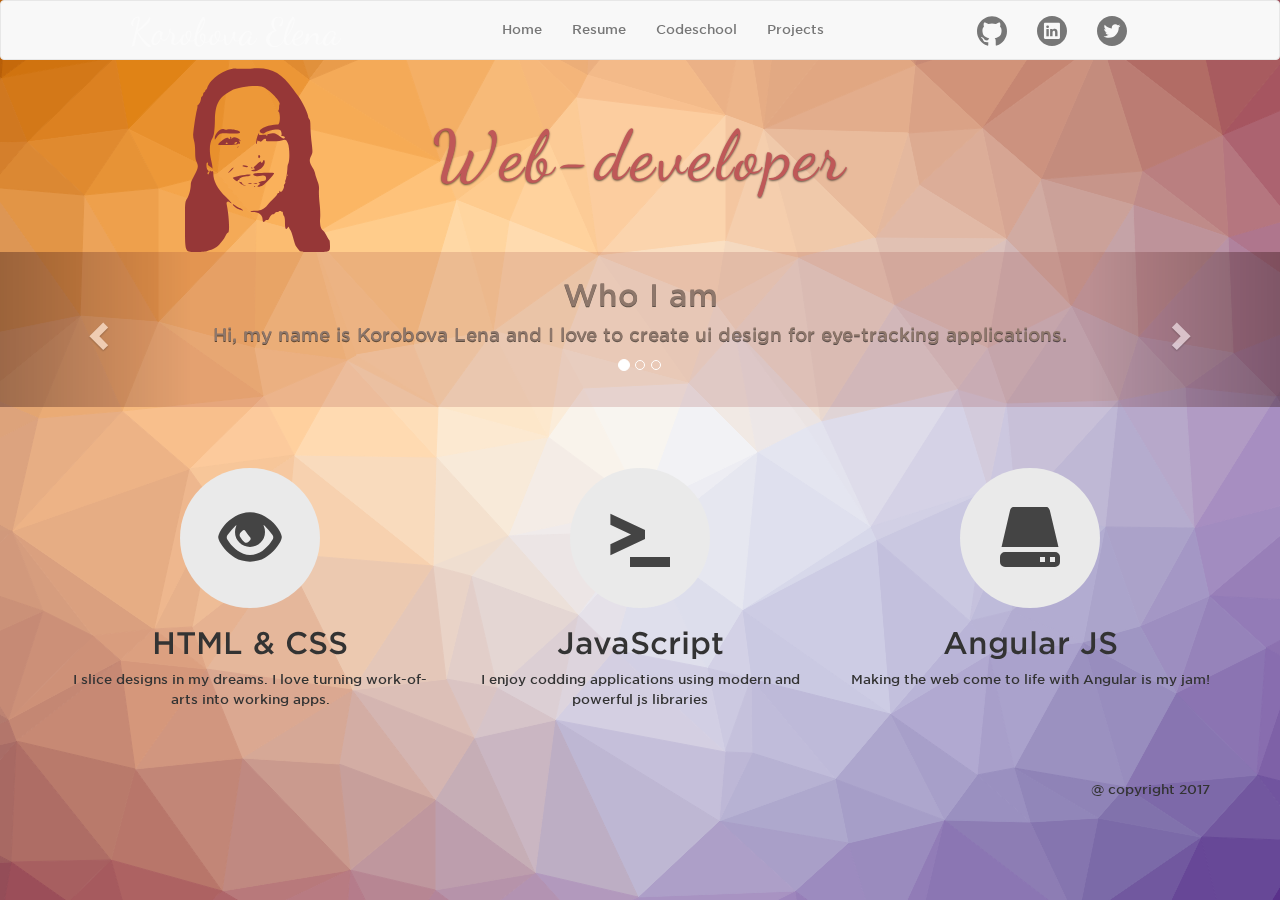
==== index.html @ 20368db1 "1" ====
<!DOCTYPE html>
<html lang="en">
<head>
  <meta charset="UTF-8">
  <script type='text/javascript' src="https://cdnjs.cloudflare.com/ajax/libs/jquery/3.1.0/jquery.min.js"></script>
  <meta name="viewport" content="width=device-width; initial-scale=1.0; maximum-scale=1.0;">
  <link rel="stylesheet" href="https://maxcdn.bootstrapcdn.com/bootstrap/3.3.7/css/bootstrap.min.css" integrity="sha384-BVYiiSIFeK1dGmJRAkycuHAHRg32OmUcww7on3RYdg4Va+PmSTsz/K68vbdEjh4u" crossorigin="anonymous">
  <link rel="stylesheet" href="main.css">
   <link rel="stylesheet" type="text/css" href="card-4.css" />
    <link rel="stylesheet" type="text/css" href="pattern-4.css" />
  <title>HTML Portfolio</title>
  <script type="text/javascript">
  jQuery(document).ready(function(){
	jQuery(".titleWrapper").addClass("ready");
	
jQuery(".titleWrapper h1").each(function(){
	var fullString;
	var characters = jQuery(this).text().split("");
	
	$this = jQuery(this);
	$this.empty();
	$.each(characters, function (i, el) {
		if(el == " "){el = "&nbsp;"};
    $this.append("<span>" + el + "</span");
	});
		
});
	
});

  </script>
  <script>
    if (navigator.userAgent.toLowerCase().indexOf('firefox') > -1) {
        var root = document.getElementsByTagName('html')[0];
        root.setAttribute('class', 'ff');
    };
    </script>
</head>
<body class="demo-4">
  <!--
    Previous project placeholder begins
  -->
 <nav class="navbar navbar-default">
   <div class="container flex">
     <!-- Brand and toggle get grouped for better mobile display -->
     <div class="navbar-header">
       <button type="button" class="navbar-toggle collapsed" data-toggle="collapse" data-target="#portfolio-collapse-menu">
         <span class="sr-only">Toggle navigation</span>
         <span class="icon-bar"></span>
         <span class="icon-bar"></span>
         <span class="icon-bar"></span>
       </button>
       <a class="navbar-brand" href="index.html">
   <svg class="greeting" xmlns="http://www.w3.org/2000/svg" xmlns:xlink="http://www.w3.org/1999/xlink" viewBox="0 0 197 54">
    <text id="text" x="0" y="-30" font-size="30">Korobova Elena</text>
</svg>

</a>
     </div>

     <!-- Collect the nav links, forms, and other content for toggling -->
     <div class="collapse navbar-collapse" id="portfolio-collapse-menu">
       <ul class="nav navbar-nav">
         <li><a href="#">Home</a></li>
         <li><a href="resume.html">Resume</a></li>
		  <li><a href="bages.html">Codeschool</a></li>
		  <li><a href="folio.html">Projects</a></li>
       </ul>
     </div>
     <!-- /.navbar-collapse -->
	  <ul class="icons">
   <li>
   <!-- GitHub icon svg -->
  <a href="https://github.com/webokolux"> <svg version="1.1" id="Capa_1" xmlns="http://www.w3.org/2000/svg" xmlns:xlink="http://www.w3.org/1999/xlink" x="0px" y="0px"
	 width="438.549px" height="438.549px" viewBox="0 0 438.549 438.549" style="enable-background:new 0 0 438.549 438.549;"
	 xml:space="preserve">
<g>
	<path d="M409.132,114.573c-19.608-33.596-46.205-60.194-79.798-79.8C295.736,15.166,259.057,5.365,219.271,5.365
		c-39.781,0-76.472,9.804-110.063,29.408c-33.596,19.605-60.192,46.204-79.8,79.8C9.803,148.168,0,184.854,0,224.63
		c0,47.78,13.94,90.745,41.827,128.906c27.884,38.164,63.906,64.572,108.063,79.227c5.14,0.954,8.945,0.283,11.419-1.996
		c2.475-2.282,3.711-5.14,3.711-8.562c0-0.571-0.049-5.708-0.144-15.417c-0.098-9.709-0.144-18.179-0.144-25.406l-6.567,1.136
		c-4.187,0.767-9.469,1.092-15.846,1c-6.374-0.089-12.991-0.757-19.842-1.999c-6.854-1.231-13.229-4.086-19.13-8.559
		c-5.898-4.473-10.085-10.328-12.56-17.556l-2.855-6.57c-1.903-4.374-4.899-9.233-8.992-14.559
		c-4.093-5.331-8.232-8.945-12.419-10.848l-1.999-1.431c-1.332-0.951-2.568-2.098-3.711-3.429c-1.142-1.331-1.997-2.663-2.568-3.997
		c-0.572-1.335-0.098-2.43,1.427-3.289c1.525-0.859,4.281-1.276,8.28-1.276l5.708,0.853c3.807,0.763,8.516,3.042,14.133,6.851
		c5.614,3.806,10.229,8.754,13.846,14.842c4.38,7.806,9.657,13.754,15.846,17.847c6.184,4.093,12.419,6.136,18.699,6.136
		c6.28,0,11.704-0.476,16.274-1.423c4.565-0.952,8.848-2.383,12.847-4.285c1.713-12.758,6.377-22.559,13.988-29.41
		c-10.848-1.14-20.601-2.857-29.264-5.14c-8.658-2.286-17.605-5.996-26.835-11.14c-9.235-5.137-16.896-11.516-22.985-19.126
		c-6.09-7.614-11.088-17.61-14.987-29.979c-3.901-12.374-5.852-26.648-5.852-42.826c0-23.035,7.52-42.637,22.557-58.817
		c-7.044-17.318-6.379-36.732,1.997-58.24c5.52-1.715,13.706-0.428,24.554,3.853c10.85,4.283,18.794,7.952,23.84,10.994
		c5.046,3.041,9.089,5.618,12.135,7.708c17.705-4.947,35.976-7.421,54.818-7.421s37.117,2.474,54.823,7.421l10.849-6.849
		c7.419-4.57,16.18-8.758,26.262-12.565c10.088-3.805,17.802-4.853,23.134-3.138c8.562,21.509,9.325,40.922,2.279,58.24
		c15.036,16.18,22.559,35.787,22.559,58.817c0,16.178-1.958,30.497-5.853,42.966c-3.9,12.471-8.941,22.457-15.125,29.979
		c-6.191,7.521-13.901,13.85-23.131,18.986c-9.232,5.14-18.182,8.85-26.84,11.136c-8.662,2.286-18.415,4.004-29.263,5.146
		c9.894,8.562,14.842,22.077,14.842,40.539v60.237c0,3.422,1.19,6.279,3.572,8.562c2.379,2.279,6.136,2.95,11.276,1.995
		c44.163-14.653,80.185-41.062,108.068-79.226c27.88-38.161,41.825-81.126,41.825-128.906
		C438.536,184.851,428.728,148.168,409.132,114.573z"  fill="#777"/>
</g>

</svg></a>
   </li>
   <li>
   <!-- LinkedIn icon svg -->
   <a href=""><svg version="1.1" id="Capa_1" xmlns="http://www.w3.org/2000/svg" xmlns:xlink="http://www.w3.org/1999/xlink" x="0px" y="0px"
	 width="49.652px" height="49.652px" viewBox="0 0 49.652 49.652" style="enable-background:new 0 0 49.652 49.652;"
	 xml:space="preserve">
<g>
	<g>
		<g>
			<path d="M29.35,21.298c-2.125,0-3.074,1.168-3.605,1.988v-1.704h-4.002c0.052,1.128,0,12.041,0,12.041h4.002v-6.727
				c0-0.359,0.023-0.72,0.131-0.977c0.29-0.72,0.948-1.465,2.054-1.465c1.448,0,2.027,1.104,2.027,2.724v6.442h4.002h0.001v-6.905
				C33.958,23.019,31.983,21.298,29.35,21.298z M25.742,23.328h-0.025c0.008-0.014,0.02-0.027,0.025-0.041V23.328z"  fill="#777"/>
			<rect x="15.523" y="21.582" width="4.002" height="12.041"  fill="#777"/>
			<path d="M24.826,0C11.137,0,0,11.137,0,24.826c0,13.688,11.137,24.826,24.826,24.826c13.688,0,24.826-11.138,24.826-24.826
				C49.652,11.137,38.516,0,24.826,0z M37.991,36.055c0,1.056-0.876,1.91-1.959,1.91H13.451c-1.08,0-1.957-0.854-1.957-1.91V13.211
				c0-1.055,0.877-1.91,1.957-1.91h22.581c1.082,0,1.959,0.856,1.959,1.91V36.055z"  fill="#777"/>
			<path d="M17.551,15.777c-1.368,0-2.264,0.898-2.264,2.08c0,1.155,0.869,2.08,2.211,2.08h0.026c1.396,0,2.265-0.925,2.265-2.08
				C19.762,16.676,18.921,15.777,17.551,15.777z"  fill="#777"/>
		</g>
	</g>
</g>

</svg></a>
   </li>
   <li>
   <!-- Twitter logo svg -->
  <a href="https://twitter.com/webokolux"> <svg version="1.1" id="Capa_1" xmlns="http://www.w3.org/2000/svg" xmlns:xlink="http://www.w3.org/1999/xlink" x="0px" y="0px"
	 width="49.652px" height="49.652px" viewBox="0 0 49.652 49.652" style="enable-background:new 0 0 49.652 49.652;"
	 xml:space="preserve">
<g>
	<g>
		<path d="M24.826,0C11.137,0,0,11.137,0,24.826c0,13.688,11.137,24.826,24.826,24.826c13.688,0,24.826-11.138,24.826-24.826
			C49.652,11.137,38.516,0,24.826,0z M35.901,19.144c0.011,0.246,0.017,0.494,0.017,0.742c0,7.551-5.746,16.255-16.259,16.255
			c-3.227,0-6.231-0.943-8.759-2.565c0.447,0.053,0.902,0.08,1.363,0.08c2.678,0,5.141-0.914,7.097-2.446
			c-2.5-0.046-4.611-1.698-5.338-3.969c0.348,0.066,0.707,0.103,1.074,0.103c0.521,0,1.027-0.068,1.506-0.199
			c-2.614-0.524-4.583-2.833-4.583-5.603c0-0.024,0-0.049,0.001-0.072c0.77,0.427,1.651,0.685,2.587,0.714
			c-1.532-1.023-2.541-2.773-2.541-4.755c0-1.048,0.281-2.03,0.773-2.874c2.817,3.458,7.029,5.732,11.777,5.972
			c-0.098-0.419-0.147-0.854-0.147-1.303c0-3.155,2.558-5.714,5.713-5.714c1.644,0,3.127,0.694,4.171,1.804
			c1.303-0.256,2.523-0.73,3.63-1.387c-0.43,1.335-1.333,2.454-2.516,3.162c1.157-0.138,2.261-0.444,3.282-0.899
			C37.987,17.334,37.018,18.341,35.901,19.144z" fill="#777"/>
	</g>
</g>

</svg></a>
   </li>
   </ul>
   </div>
   <!-- /.container-fluid -->
  
 </nav>
 <div class="container">
  <!-- trianglify pattern container -->
            <div class="pattern pattern--hidden"></div>
 <div class="row img" style="position:relative;">
<div><img src="1.svg" alt="" ></div>
 
 <div class="titleWrapper">
<h1 class="first">Web-developer</h1>	<h1 class="second">Programmer</h1>
</div>
</div>
</div>
 <!-- Carousel
 ================================================== -->
 <div id="portfolio-carousel" class="carousel slide" data-ride="carousel">
   <!-- Indicators -->
   <ol class="carousel-indicators">
     <li data-target="#portfolio-carousel" data-slide-to="0" class="active"></li>
     <li data-target="#portfolio-carousel" data-slide-to="1"></li>
     <li data-target="#portfolio-carousel" data-slide-to="2"></li>
   </ol>
   <div class="carousel-inner" role="listbox">
     <div class="item active">
       <div class="container">
         <div class="carousel-caption">
           <h2>Who I am</h2>
           <p>Hi, my name is Korobova Lena and I love to create ui design for eye-tracking applications.</p>
         </div>
       </div>
     </div>
     <div class="item">
       <div class="container">
         <div class="carousel-caption">
           <h2>What I do</h2>
           <p> I can jump into existing Angular and React applications or start them from the ground up</p>
         </div>
       </div>
     </div>
     <div class="item">
       <div class="container">
         <div class="carousel-caption">
           <h2>What I've done</h2>
           <p>Check my recent portfolio projects in <a href="folio.html">showcase</a></p>
         </div>
       </div>
     </div>
   </div>
   <a class="left carousel-control" href="#portfolio-carousel" role="button" data-slide="prev">
     <span class="glyphicon glyphicon-chevron-left" aria-hidden="true"></span>
     <span class="sr-only">Previous</span>
   </a>
   <a class="right carousel-control" href="#portfolio-carousel" role="button" data-slide="next">
     <span class="glyphicon glyphicon-chevron-right" aria-hidden="true"></span>
     <span class="sr-only">Next</span>
   </a>
 </div>
 <!-- /.carousel -->

 <div class="marketing">
   <div class="container">
     <div class="row">
       <div class="col-md-4">
         <span class="glyphicon glyphicon-eye-open"></span>
         <h2>HTML &amp; CSS</h2>
         <p>I slice designs in my dreams. I love turning work-of-arts into working apps.</p>
       </div>
       <div class="col-md-4">
         <span class="glyphicon glyphicon-console"></span>
         <h2>JavaScript</h2>
         <p>I enjoy codding applications using modern and powerful js libraries</p>
       </div>
       <div class="col-md-4">
         <span class="glyphicon glyphicon-hdd"></span>
         <h2>Angular JS</h2>
         <p>Making the web come to life with Angular is my jam!</p>
       </div>
     </div>
   </div>
 </div>

 <footer class="footer">
   <div class="container">
     <p style="text-align:right;">@ copyright 2017</p>
    
	
   </div>

 </footer>
 

  <script src="https://code.jquery.com/jquery-3.1.0.min.js" integrity="sha256-cCueBR6CsyA4/9szpPfrX3s49M9vUU5BgtiJj06wt/s=" crossorigin="anonymous"></script>
  <script src="https://maxcdn.bootstrapcdn.com/bootstrap/3.3.7/js/bootstrap.min.js" integrity="sha384-Tc5IQib027qvyjSMfHjOMaLkfuWVxZxUPnCJA7l2mCWNIpG9mGCD8wGNIcPD7Txa" crossorigin="anonymous"></script>
  <script src="trianglify.min.js"></script>
    <script src="TweenMax.min.js"></script>
    <script src="ScrollToPlugin.min.js"></script>
   
    <script src="Card-polygon-4.js"></script>
    <script src="demo-4.js"></script>


</body>
</html>
---- main.css ----
@import url("https://fonts.googleapis.com/css?family=Montserrat");
@import url(https://fonts.googleapis.com/css?family=Dancing+Script:400,700);
@import url(fonts.gotham.1.12.0.css);
body {    background-color: #fff;

}
.img img {height: 192px; margin-left: 130px;}
.card__copy img {max-width:100%;}
svg {height:auto;width:30px;}
.titleWrapper {
  position: absolute;
  top: 0;
  left: 0;
  right: 0;
  bottom: 0;
  margin: auto;
  text-align: center;
  height: 85px;
  overflow: hidden;
  width: 70%;
  float:right;
  text-align: center;
}
.flex {display: flex;
    justify-content: space-between;}
	ul {list-style-type:none;}
	.icons li {float:left;padding: 15px;}
	g {transition: fill 0.4s;}
	g:hover, rect:hover {fill:red;}
h1 {
  color: #fff;
  font-size: 69px;
  margin: 0;
  padding: 0;
  line-height: 85px;
  height: 85px;
  position: relative;
text-align:center;
  
  word-space: 4em;
  letter-spacing: 0.05em;
      font-family: "Dancing Script";
}
h3 {margin-top:0;}
h1 span {
  position: relative;
  display: inline-block;
  transform: translateY(100%);
  transition: all 0.25s cubic-bezier(0.65, 0, 0.21, 1.47) 0s;
  color:#bf5858;
  text-shadow: 0 1px 2px rgba(0,0,0,.6);
}

.titleWrapper.ready h1 span {
  transform: translateY(0%);
}

h1.first span {
  
  position: relative;
  z-index: 5;
}

h1.second span {
  position: relative;
  z-index: 1;
}

h1.first span:nth-of-type(1) {
  transition-delay: 0.02s;
}

h1.second span:nth-of-type(1) {
  transition-delay: 0.08s;
}

h1.first span:nth-of-type(2) {
  transition-delay: 0.04s;
}

h1.second span:nth-of-type(2) {
  transition-delay: 0.11s;
}

h1.first span:nth-of-type(3) {
  transition-delay: 0.06s;
}

h1.second span:nth-of-type(3) {
  transition-delay: 0.14s;
}

h1.first span:nth-of-type(4) {
  transition-delay: 0.08s;
}

h1.second span:nth-of-type(4) {
  transition-delay: 0.17s;
}

h1.first span:nth-of-type(5) {
  transition-delay: 0.1s;
}

h1.second span:nth-of-type(5) {
  transition-delay: 0.2s;
}

h1.first span:nth-of-type(6) {
  transition-delay: 0.12s;
}

h1.second span:nth-of-type(6) {
  transition-delay: 0.23s;
}

h1.first span:nth-of-type(7) {
  transition-delay: 0.14s;
}

h1.second span:nth-of-type(7) {
  transition-delay: 0.26s;
}

h1.first span:nth-of-type(8) {
  transition-delay: 0.16s;
}

h1.second span:nth-of-type(8) {
  transition-delay: 0.29s;
}

h1.first span:nth-of-type(9) {
  transition-delay: 0.18s;
}

h1.second span:nth-of-type(9) {
  transition-delay: 0.32s;
}

h1.first span:nth-of-type(10) {
  transition-delay: 0.2s;
}

h1.second span:nth-of-type(10) {
  transition-delay: 0.35s;
}

h1.first span:nth-of-type(11) {
  transition-delay: 0.22s;
}

h1.second span:nth-of-type(11) {
  transition-delay: 0.38s;
}

h1.first span:nth-of-type(12) {
  transition-delay: 0.24s;
}

h1.second span:nth-of-type(12) {
  transition-delay: 0.41s;
}

h1.first span:nth-of-type(13) {
  transition-delay: 0.26s;
}

h1.second span:nth-of-type(13) {
  transition-delay: 0.44s;
}

h1.first span:nth-of-type(14) {
  transition-delay: 0.28s;
}

h1.second span:nth-of-type(14) {
  transition-delay: 0.47s;
}

h1.first span:nth-of-type(15) {
  transition-delay: 0.3s;
}

h1.second span:nth-of-type(15) {
  transition-delay: 0.5s;
}

h1.first span:nth-of-type(16) {
  transition-delay: 0.32s;
}

h1.second span:nth-of-type(16) {
  transition-delay: 0.53s;
}

h1.first span:nth-of-type(17) {
  transition-delay: 0.34s;
}

h1.second span:nth-of-type(17) {
  transition-delay: 0.56s;
}

h1.first span:nth-of-type(18) {
  transition-delay: 0.36s;
}

h1.second span:nth-of-type(18) {
  transition-delay: 0.59s;
}

h1.first span:nth-of-type(19) {
  transition-delay: 0.38s;
}

h1.second span:nth-of-type(19) {
  transition-delay: 0.62s;
}

.titleWrapper.ready:hover h1.first span {
  transform: translateY(-100%);
}

.titleWrapper.ready:hover h1.second span {
  transform: translateY(-100%);
}
p, body {font-family: "Gotham SSm",Helvetica,Arial,sans-serif;
    font-size: 13px;
    line-height: 20px;
}
.h4, h4 {
    font-size: 15px;
    font-weight: 600;
    padding-bottom: 5px;
}
/* NAVBAR
-------------------------------------------------- */

.navbar {
  margin-bottom: 0;
      height: 60px;
}






.greeting, .weekDay {
 width: 250px;
    height: 200px;
  transform: rotate(0deg) skew(6deg);
}
.weekDay {
  height: 18rem;
  margin-top: -2rem;
}
#day, #text {
     fill: rgba(255, 255, 255, 0.4);
   font-family: "Dancing Script";
    stroke: rgb(126, 115, 105);
    stroke-width: 0.8px;
    stroke-linecap: round;
    stroke-linejoin: round;
    stroke-miterlimit: 5;
    stroke-dasharray: 1100;
    stroke-dashoffset: 1100;
    stroke-opacity: 0;
    animation: stroke 7s linear;
    animation-fill-mode: forwards;
    animation-delay: 0.5s;
}
#day {
  animation-delay: 1s;
}
@keyframes stroke {
  1% { stroke-opacity: 0; }
  75% { stroke-dashoffset: 1;}
  100% { 
    stroke-dashoffset: 0;
    fill: rgb(125, 114, 104);
    stroke-opacity: 1; }
}
.navbar-nav {
    float: left;
    margin: 0;
    padding-top: 4px;
}
#badges {
  text-align: center;
}

.course {
  background: #F5F5F5;
  border-radius: 5px;
  border: 1px solid #ccc;
  box-shadow: 1px 1px 5px #EAEAEA;
  display: inline-block;
  height: 350px;
  margin: 20px 10px;
  padding: 15px 10px;
  width: 200px;
}

.course h3 {
  color: #999;
  font-size: 1.9rem;
  font-weight: 200;
  min-height: 80px;;
}

.course img {
  border: none;
  height: 150px;
  margin-bottom: 20px;
  max-width: 100%;
  width: 150px;
}

.course a {
  display: block;
}
/* MARKETING
-------------------------------------------------- */

.marketing {
  margin: 60px auto;
}

.marketing .col-md-4 {
  text-align: center;
  font-size: 16px;
}

.marketing .col-md-4 .glyphicon {
  font-size: 60px;
  background-color: #EAEAEA;
  border-radius: 50%;
  padding: 40px;
  color: #444;
}

/* CUSTOMIZED CAROUSEL
-------------------------------------------------- */

/* Carousel base class */
.carousel {
  height: 155px;
  margin-bottom: 30px;
}
/* Since positioning the image, we need to help out the caption */
.carousel-caption {
  z-index: 10;
}
.carousel-caption {
    position: absolute;
    right: 15%;
    bottom: 20px;
    left: 15%;
    z-index: 10;
    padding-top: 20px;
    padding-bottom: 20px;
    color:#8e776b;
    text-align: center;
    text-shadow: 0 1px 0px rgba(0, 0, 0, 0.6);
}
/* Declare heights because of positioning of img element */
.carousel .item {
  height: 155px;
  background-color: rgba(150, 55, 55, 0.18);
}
.carousel-control {
    position: absolute;
    top: 0;
    bottom: 0;
    left: 0;
    width: 15%;
    font-size: 20px;
    color: #fff;
    text-align: center;
    text-shadow: 0 1px 2px rgba(0,0,0,.6);
    background-color: rgba(0,0,0,0);
    filter: alpha(opacity=50);
    opacity: .5;
    height: 155px;
}
.carousel-inner > .item > img {
  position: absolute;
  top: 0;
  left: 0;
  min-width: 100%;
  height: 240px;
}

@media (min-width: 768px) {

  /* Bump up size of carousel content */
  .carousel-caption p {
    margin-bottom: 20px;
    font-size: 18px;
    line-height: 1.4;
  }

}
page {
  background: white url(http://slovomarket.ru/wp-content/themes/dt-the7/images/backgrounds/patterns/full/poly.png);
  background-size:cover;
  display: block;
  margin: 10px auto;
  margin-bottom: 0.5cm;
  box-shadow: 0 0 0.5cm rgba(0,0,0,0.5);
}
page[size="A4"] {  
  width: 21cm;
  height: 29.7cm; 
  padding-top:20px;
}
page[size="A4"][layout="portrait"] {
  width: 29.7cm;
  height: 21cm;
}

 .rowgroup {display:flex;
  justify-content:space-around;}
  .wrap {flex-wrap:wrap;}
  .center {align-self:center;}
 #skills, #intro {width:50%;   padding: 15px;}
 
 .skills {
  width: 98%;
 
}
.skills div {
  width: 0%;
  overflow: hidden;
  margin: 10px;
  border-radius: 5px;
}
.skills div span {
      display: block;
    font-size: 14px;
    padding: 7px 10px;
      color: #333;
}
.panel{
	box-shadow:none;
	-webkit-box-shadow:none;
    margin-bottom: 0px;
    padding: 0px 23px 10px 10px;
    background-color: transparent;
    max-width: 750px;
    border-radius: 5px;  
}

.panel hr{
    border: 0;
    border-top: 1px solid #dee2e5;
    margin-bottom: 5px;
    margin-top: 5px;
    position: relative;
}

.panel hr:before{
     content: '';
    width: 30px;
    height: 4px;
    background-color: #ee9a3c;
    position: absolute;
    bottom: 0;
}

.panel h3{
    color: #963737;
	text-transform:uppercase;
}

.tags a {
    font-size: 15px;
    text-decoration: none;
}

.tags span{
    display: inline-block;
    margin-bottom: 5px;
}

.tags .tag{
   border: 1px solid #dee2e5;
   background-color: #dee2e5;
   border-radius: 5px;
   padding: 6px 15px;
   color: #a9b1b5;
   transition: all 300ms ease-in-out;
}

.tags .tag:hover{
     color: #fff;
     background-color: #63d3e1;
}



.tags .tag-rounded{
     border: 1px solid #dee2e5;
     background-color: #c8c3dc;
     border-radius: 25px;
     padding: 6px 15px;
     color: #333;
     transition: all 300ms ease-in-out;
}

.tags .tag-rounded:hover{
     color: #fff;
     background-color: #aa6562;
	     border: 1px solid #aa6562;
}

.tags .tag-rounded--inverse{
     border: 1px solid #a9b1b5;
     background-color: #fbfbfb;
     border-radius: 25px;
     padding: 6px 15px;
     color: #a9b1b5;
     transition: all 300ms ease-in-out;
}

.tags .tag-rounded--inverse:hover{
     border: 1px solid #63d3e1;
     color: #63d3e1;
}


/* -------------------------------------
 * timeline
 * ------------------------------------- */
#timeline {
     list-style: none;
    margin: 80px 0 0;
    padding: 0;
    border-top: 8px solid #e6ae87;
    display: table;
    border-spacing: 23px 0;
}
#timeline li {
  display: table-cell;
}
#timeline li .relative {
  position: relative;
}
#timeline p {
  margin: 0 0 15px;
}

.date {
  text-align: center;
  top: 30px;
  left: 0;
  right: 0;
  font-size: 0.95em;
  line-height: 20px;
  position: absolute;
}

.circle {
     margin: 0 auto;
    top: -10px;
    left: 0;
    right: 0;
    width: 12px;
    height: 12px;
    background: #aa6562;
    border: 5px solid #aa6562;
    border-radius: 50%;
    display: block;
    position: absolute;
}

.content {
     width: 117px;
    max-height: 0;
    margin-top: 20px;
    vertical-align: top;
    padding: 50px 15px 15px;
    transition: width 0.4s linear, max-height 0.4s linear;
    /* border-width: 2px; */
    /* border-style: solid; */
    border-radius: 0.5em;
    position: relative;
    color: #fff;
}



.content p {
  max-height: 0;
  color: transparent;
  text-align: justify;
  word-break: break-word;
  hyphens: auto;
  overflow: hidden;
}

label {
      font-size: 1em;
    position: absolute;
    z-index: 100;
    cursor: pointer;
    width: 117px;
    /* white-space: nowrap; */
    text-overflow: ellipsis;
    overflow: hidden;
    display: block;
    top: -60px;
    left: 0;
    font-weight: normal;
    text-align: center;
}

.radio {
  display: none;
}

.radio:checked + .relative label {
  cursor: auto;
  width: 117px;
  transition: width 0.3s linear 0.2s;
}
.radio:checked + .relative .circle {
  background: #f98262;
}
.radio:checked ~ .content {
  max-height: 180px;
  border-color: #eee9dc;
  width: 117px;
}
.radio:checked ~ .content p {
  max-height: 200px;
  color: #eee9dc;
  transition: color 0.3s linear 0.3s;
}

/* -------------------------------------
 * mobile phones (vertical version only)
 * ------------------------------------- */

/* RESPONSIVE CSS
-------------------------------------------------- */
@media screen and (max-width:610px){
	h1 {
    color: #fff;
    font-size: 40px;
    margin: 0;
    padding: 0;
    line-height: 85px;
    height: 85px;
    position: relative;
    text-align: center;
    word-space: 4em;
    letter-spacing: 0.05em;
    font-family: "Dancing Script";
}
.titleWrapper {
    position: absolute;
    top: 0;
    left: 92px;
    right: 0;
    bottom: 0;
    margin: auto;
    text-align: center;
    height: 85px;
    overflow: hidden;
    width: inherit;
    /* float: right; */
    text-align: center;
}
.img img {height: 120px;
    margin-left: 2px;
}
	   .icons {display:none;
}
.navbar-header button {    display: flex;
    /* flex-wrap: nowrap; */
    flex-direction: column;
    width: 44px;
	height: 35px;}
	.navbar-header {    display: flex;
    flex-direction: row;
    justify-content: space-between;}
	.flex {
    display: flex;
    justify-content: space-between;
    flex-direction: column;
}
.navbar-brand {
    float: left;
    height: 50px;
    padding: 9px 15px;
    font-size: 18px;
    line-height: 20px;
	    width: 225px;
}
.navbar-toggle {
    position: relative;
    /* float: right; */
    padding: 9px 10px;
    margin-top: 8px;
    margin-right: 0;
    margin-bottom: 8px;
    background-color: transparent;
    background-image: none;
    border: 1px solid transparent;
    border-radius: 4px;
}
.navbar-default .navbar-collapse, .navbar-default .navbar-form {
    border-color: #e7e7e7;
    background: #fff;
    z-index: 100;
}
.marketing .col-md-4 .glyphicon {
    font-size: 30px;
    background-color: #EAEAEA;
    border-radius: 50%;
    padding: 27px;
    color: #444;
    float: left;
    /* vertical-align: middle; */
}
.h2, h2 {
    font-size: 21px;
}
.col-md-4 h2, .col-md-4 p {text-align: justify;
    margin-left: 100px;}
	.marketing {margin:0;}
}
---- card-4.css ----
/* CARD */

.card {
	position: relative;
	float: left;
	width: 29%;
	height: 0;
	margin: 2%;
	padding-bottom: 20%;
}

.card__container {
	position: fixed;
	top: 0;
	left: 0;
	overflow-x: hidden;
	overflow-y: hidden;
	width: 100%;
	height: 100%;
	-webkit-overflow-scrolling: touch;
}

.card__container--closed {
	position: absolute;
	overflow: hidden;
}

.card__image {
	position: absolute;
	top: 0;
	left: 0;
	display: block;
	width: 100%;
	height: 100%;
}

.card__container--closed .card__image {
	position: relative;
	cursor: pointer;
}
/* Fix IE */

.card__container--fix-image .card__image {
	position: fixed;
}

.card__content {
	position: relative;
	width: 100%;
	max-width: 800px;
	height: 300px;
	margin: 400px auto 60px;
    padding: 25px 25px 22px;
	background: #fff;
	overflow-y:auto;
}

.card__container--closed .card__content {
	margin-top: 0;
	padding: 0 16px;
	pointer-events: none;
	background: transparent;
}

.card__caption {
	font-size: 2em;
	max-width: 800px;
	margin: 0 auto;
	padding: 0px;
	    
}

.card__container--closed .card__caption {
	font-size: 1em;
	max-width: auto;
	padding: 10px 10px 25px;
	-webkit-transform: translateY(-100%);
	-ms-transform: translateY(-100%);
	transform: translateY(-100%);
}

.card__title {
	    font-size: 1.1em;
	line-height: 1;
	margin: 5px 0 0 0;
	color: #3b393d;
}

.card__container--closed .card__title {
	color: #fff;
}

.card__subtitle {
	font-size: .95em;
	line-height: 1;
	margin: 5px 0 0;
	color: #777778;
}

.card__container--closed .card__subtitle {
	color: #f5f5f5;
}

.card__copy {
	font-size: 1.25em;
	max-width: 900px;
	margin: 0 auto;
	padding: 6px 0px 31px;
	color: #3b393d;
}

.card__copy p:first-of-type {
	font-size: 1.5em;
	padding: 0 0 1em 0;
}

.card__btn-close {
	font-size: 18px;
	position: absolute;
	top: 0;
	right: 0;
	padding: 36px;
	cursor: pointer;
}

.card__container--closed .card__btn-close {
	display: none;
}

.meta {
	font-size: .85em;
	display: -webkit-flex;
	display: flex;
	padding: 0 0 35px 0;

	-webkit-align-items: center;
	align-items: center;
}

.meta__avatar {
	border-radius: 50%;
}

.meta__author {
	font-weight: bold;
	padding: 0 15px;
}

.meta__date {
	margin: 0 0 0 auto;
}

@media only screen and (max-width: 980px) {
	.card {
		width: 46%;
		padding-bottom: 32.2%;
	}
	.card__content {
		margin-bottom: 0;
		padding-right: 20px;
		padding-left: 20px;
	}
}

@media only screen and (max-width: 580px) {
	.card {
		width: 96%;
		padding-bottom: 67.2%;
	}
}

@media only screen and (max-width: 400px) {
	.card__caption {
		font-size: 1.25em;
		padding: 35px 0px 0px;
	}
	.meta {
		padding: 0 0 25px 0;
	}
	.card__copy {
		font-size: 90%;
		padding: 25px 0px 100px;
	}
}
---- pattern-4.css ----
/* PATTERN */

.pattern {
	position: fixed;
	z-index: -1;
	top: 0;
	left: 0;
	width: 100%;
	height: 100%;
	background: no-repeat center center / cover;
}

.pattern--hidden {
	visibility: hidden;
	opacity: 0;
}

.pattern--hidden .polygon {
	transition-duration: 0ms;
}

.pattern svg {
	width: 100%;
	height: 100%;
}

.polygon {
	transition: -webkit-transform 300ms ease-in-out, opacity 300ms ease-in-out;
	transition: transform 300ms ease-in-out, opacity 300ms ease-in-out;
	-webkit-transform: scale(1);
	transform: scale(1);
	-webkit-transform-origin: center bottom;
	transform-origin: center bottom;
}

.polygon--hidden {
	opacity: 0;
	-webkit-transform: scale(0);
	transform: scale(0);
}
/* disable scale on firefox */

.ff .polygon {
	-webkit-transform: scale(1)!important;
	transform: scale(1)!important;
}
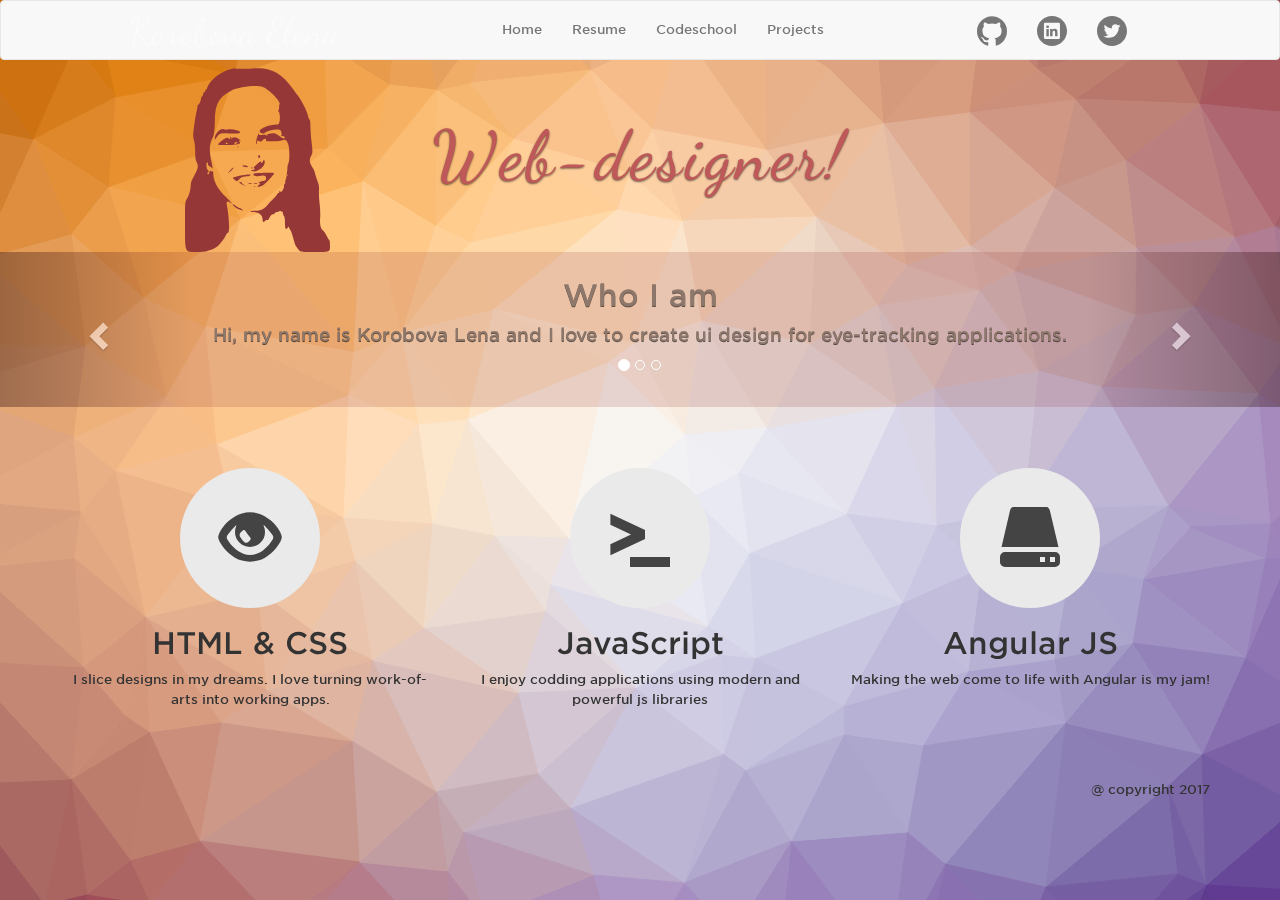
==== commit c98a81b2: "h1" ====
--- a/index.html
+++ b/index.html
@@ -155,7 +155,7 @@
 <div><img src="1.svg" alt="" ></div>
  
  <div class="titleWrapper">
-<h1 class="first">Web-developer</h1>	<h1 class="second">Programmer</h1>
+<h1 class="first">Web-designer!</h1>	<h1 class="second">Web-developer</h1>
 </div>
 </div>
 </div>
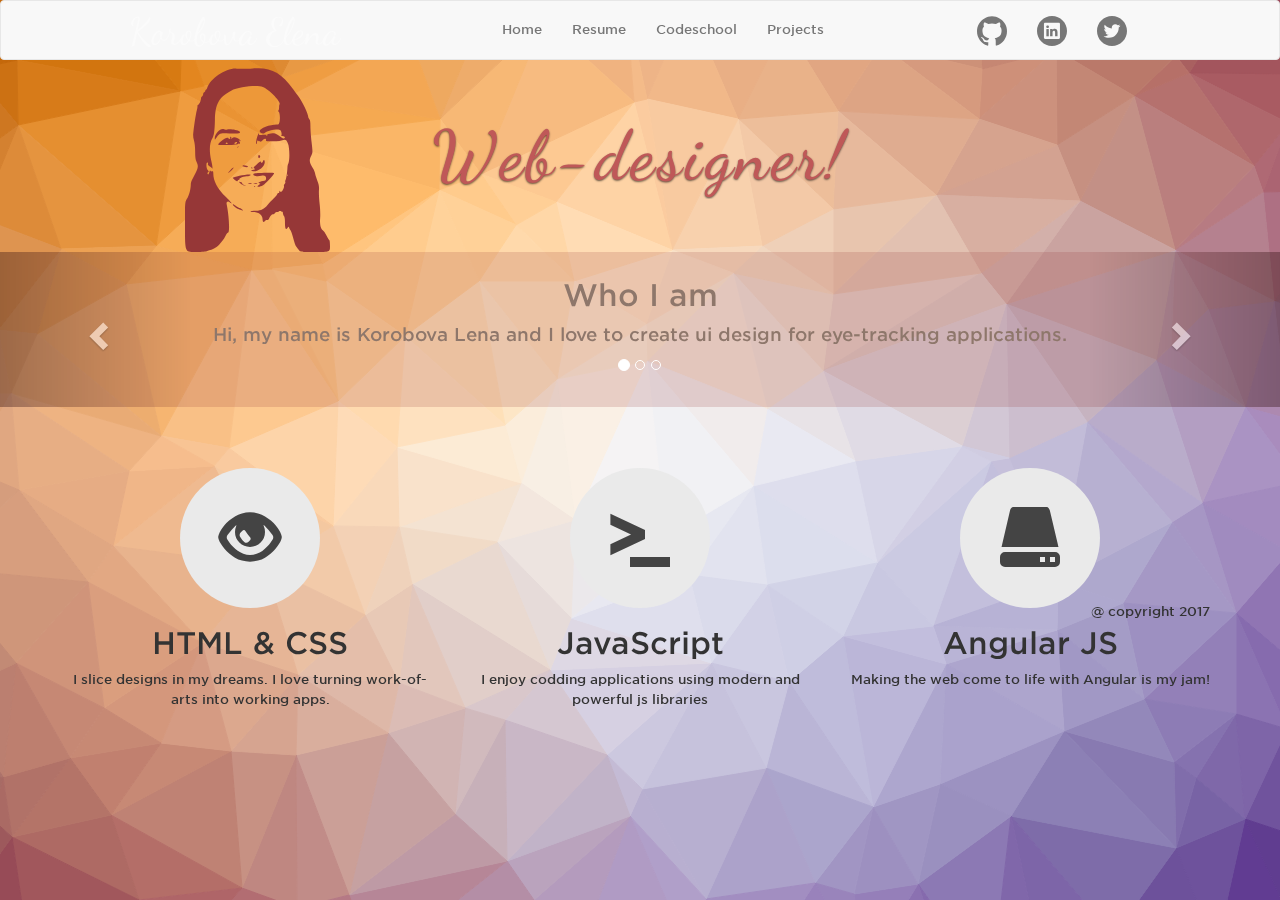
==== commit 0ced459c: "added counter" ====
--- a/index.html
+++ b/index.html
@@ -245,7 +245,7 @@
    
     <script src="Card-polygon-4.js"></script>
     <script src="demo-4.js"></script>
-
+<!-- Yandex.Metrika counter --> <script type="text/javascript"> (function (d, w, c) { (w[c] = w[c] || []).push(function() { try { w.yaCounter43144329 = new Ya.Metrika({ id:43144329, clickmap:true, trackLinks:true, accurateTrackBounce:true }); } catch(e) { } }); var n = d.getElementsByTagName("script")[0], s = d.createElement("script"), f = function () { n.parentNode.insertBefore(s, n); }; s.type = "text/javascript"; s.async = true; s.src = "https://mc.yandex.ru/metrika/watch.js"; if (w.opera == "[object Opera]") { d.addEventListener("DOMContentLoaded", f, false); } else { f(); } })(document, window, "yandex_metrika_callbacks"); </script> <noscript><div><img src="https://mc.yandex.ru/watch/43144329" style="position:absolute; left:-9999px;" alt="" /></div></noscript> <!-- /Yandex.Metrika counter -->
 
 </body>
 </html>
--- a/main.css
+++ b/main.css
@@ -331,6 +331,7 @@
 .marketing .col-md-4 {
   text-align: center;
   font-size: 16px;
+  height: 75px;
 }
 
 .marketing .col-md-4 .glyphicon {
@@ -363,7 +364,7 @@
     padding-bottom: 20px;
     color:#8e776b;
     text-align: center;
-    text-shadow: 0 1px 0px rgba(0, 0, 0, 0.6);
+    text-shadow: none;
 }
 /* Declare heights because of positioning of img element */
 .carousel .item {
@@ -646,7 +647,29 @@
 
 /* RESPONSIVE CSS
 -------------------------------------------------- */
+@media screen and (max-width:400px){
+.course {width: 80%;}
+}
 @media screen and (max-width:610px){
+	page[size="A4"] {
+    width:97%;
+    height: auto;
+    padding-top: 20px;
+}
+.navbar-default {
+    background-color: #c8c3dc;
+    border-color: #b193b4;
+}
+ .rowgroup {
+    display: flex;
+    justify-content: space-around;
+    flex-direction: column;
+}
+#skills, #intro {
+    width: inherit;
+    padding: 15px;
+}
+	.bage h1 {    line-height: 40px;}
 	h1 {
     color: #fff;
     font-size: 40px;
@@ -732,4 +755,5 @@
 .col-md-4 h2, .col-md-4 p {text-align: justify;
     margin-left: 100px;}
 	.marketing {margin:0;}
+	
 }--- a/card-4.css
+++ b/card-4.css
@@ -167,6 +167,18 @@
 		width: 96%;
 		padding-bottom: 67.2%;
 	}
+	.card__content {
+    position: relative;
+    width: 100%;
+    max-width: 800px;
+    height: 500px;
+    margin: 0px auto 60px;
+    padding: 25px 25px 22px;
+    background: #fff;
+    overflow-y: auto;
+}
+  #text {stroke: rgb(126, 115, 105);}
+  
 }
 
 @media only screen and (max-width: 400px) {
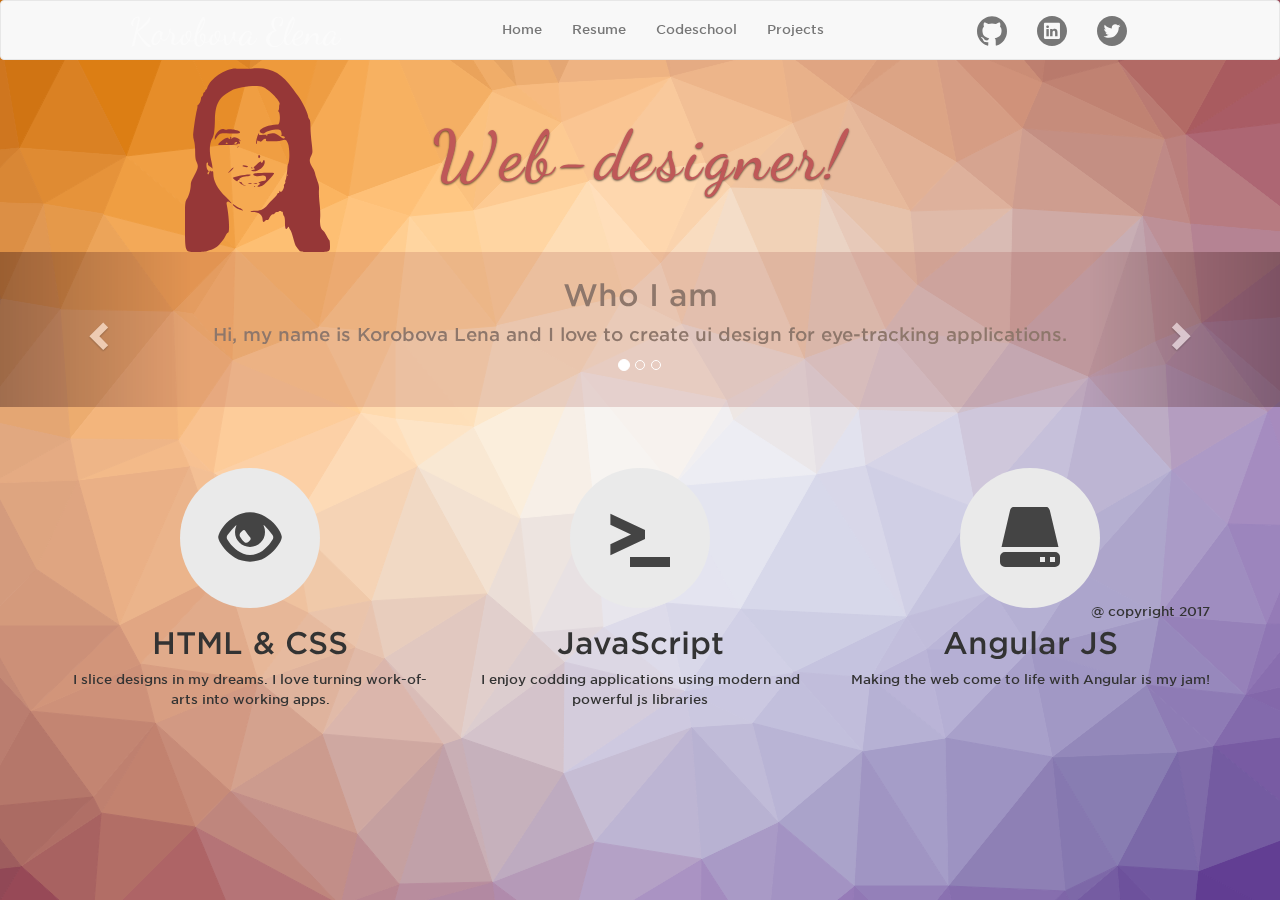
==== commit dcf29619: "title" ====
--- a/index.html
+++ b/index.html
@@ -8,7 +8,7 @@
   <link rel="stylesheet" href="main.css">
    <link rel="stylesheet" type="text/css" href="card-4.css" />
     <link rel="stylesheet" type="text/css" href="pattern-4.css" />
-  <title>HTML Portfolio</title>
+  <title>Hire me</title>
   <script type="text/javascript">
   jQuery(document).ready(function(){
 	jQuery(".titleWrapper").addClass("ready");
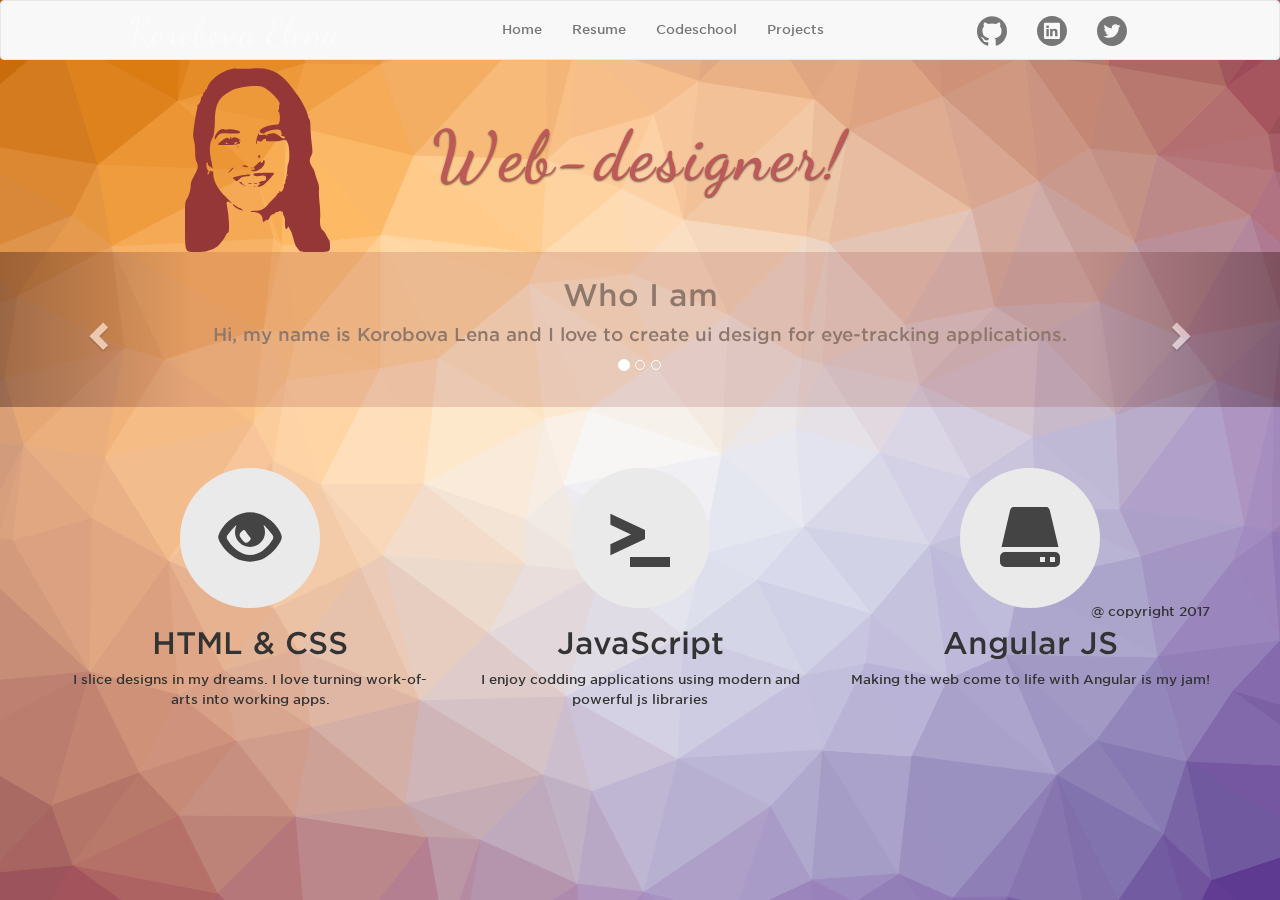
==== commit 097e8bc8: "up" ====
--- a/index.html
+++ b/index.html
@@ -245,7 +245,7 @@
    
     <script src="Card-polygon-4.js"></script>
     <script src="demo-4.js"></script>
-<!-- Yandex.Metrika counter --> <script type="text/javascript"> (function (d, w, c) { (w[c] = w[c] || []).push(function() { try { w.yaCounter43144329 = new Ya.Metrika({ id:43144329, clickmap:true, trackLinks:true, accurateTrackBounce:true }); } catch(e) { } }); var n = d.getElementsByTagName("script")[0], s = d.createElement("script"), f = function () { n.parentNode.insertBefore(s, n); }; s.type = "text/javascript"; s.async = true; s.src = "https://mc.yandex.ru/metrika/watch.js"; if (w.opera == "[object Opera]") { d.addEventListener("DOMContentLoaded", f, false); } else { f(); } })(document, window, "yandex_metrika_callbacks"); </script> <noscript><div><img src="https://mc.yandex.ru/watch/43144329" style="position:absolute; left:-9999px;" alt="" /></div></noscript> <!-- /Yandex.Metrika counter -->
+<!-- Yandex.Metrika counter --> <script type="text/javascript"> (function (d, w, c) { (w[c] = w[c] || []).push(function() { try { w.yaCounter43144329 = new Ya.Metrika({ id:43144329, clickmap:true, trackLinks:true, accurateTrackBounce:true, webvisor:true }); } catch(e) { } }); var n = d.getElementsByTagName("script")[0], s = d.createElement("script"), f = function () { n.parentNode.insertBefore(s, n); }; s.type = "text/javascript"; s.async = true; s.src = "https://mc.yandex.ru/metrika/watch.js"; if (w.opera == "[object Opera]") { d.addEventListener("DOMContentLoaded", f, false); } else { f(); } })(document, window, "yandex_metrika_callbacks"); </script> <noscript><div><img src="https://mc.yandex.ru/watch/43144329" style="position:absolute; left:-9999px;" alt="" /></div></noscript> <!-- /Yandex.Metrika counter -->
 
 </body>
 </html>
